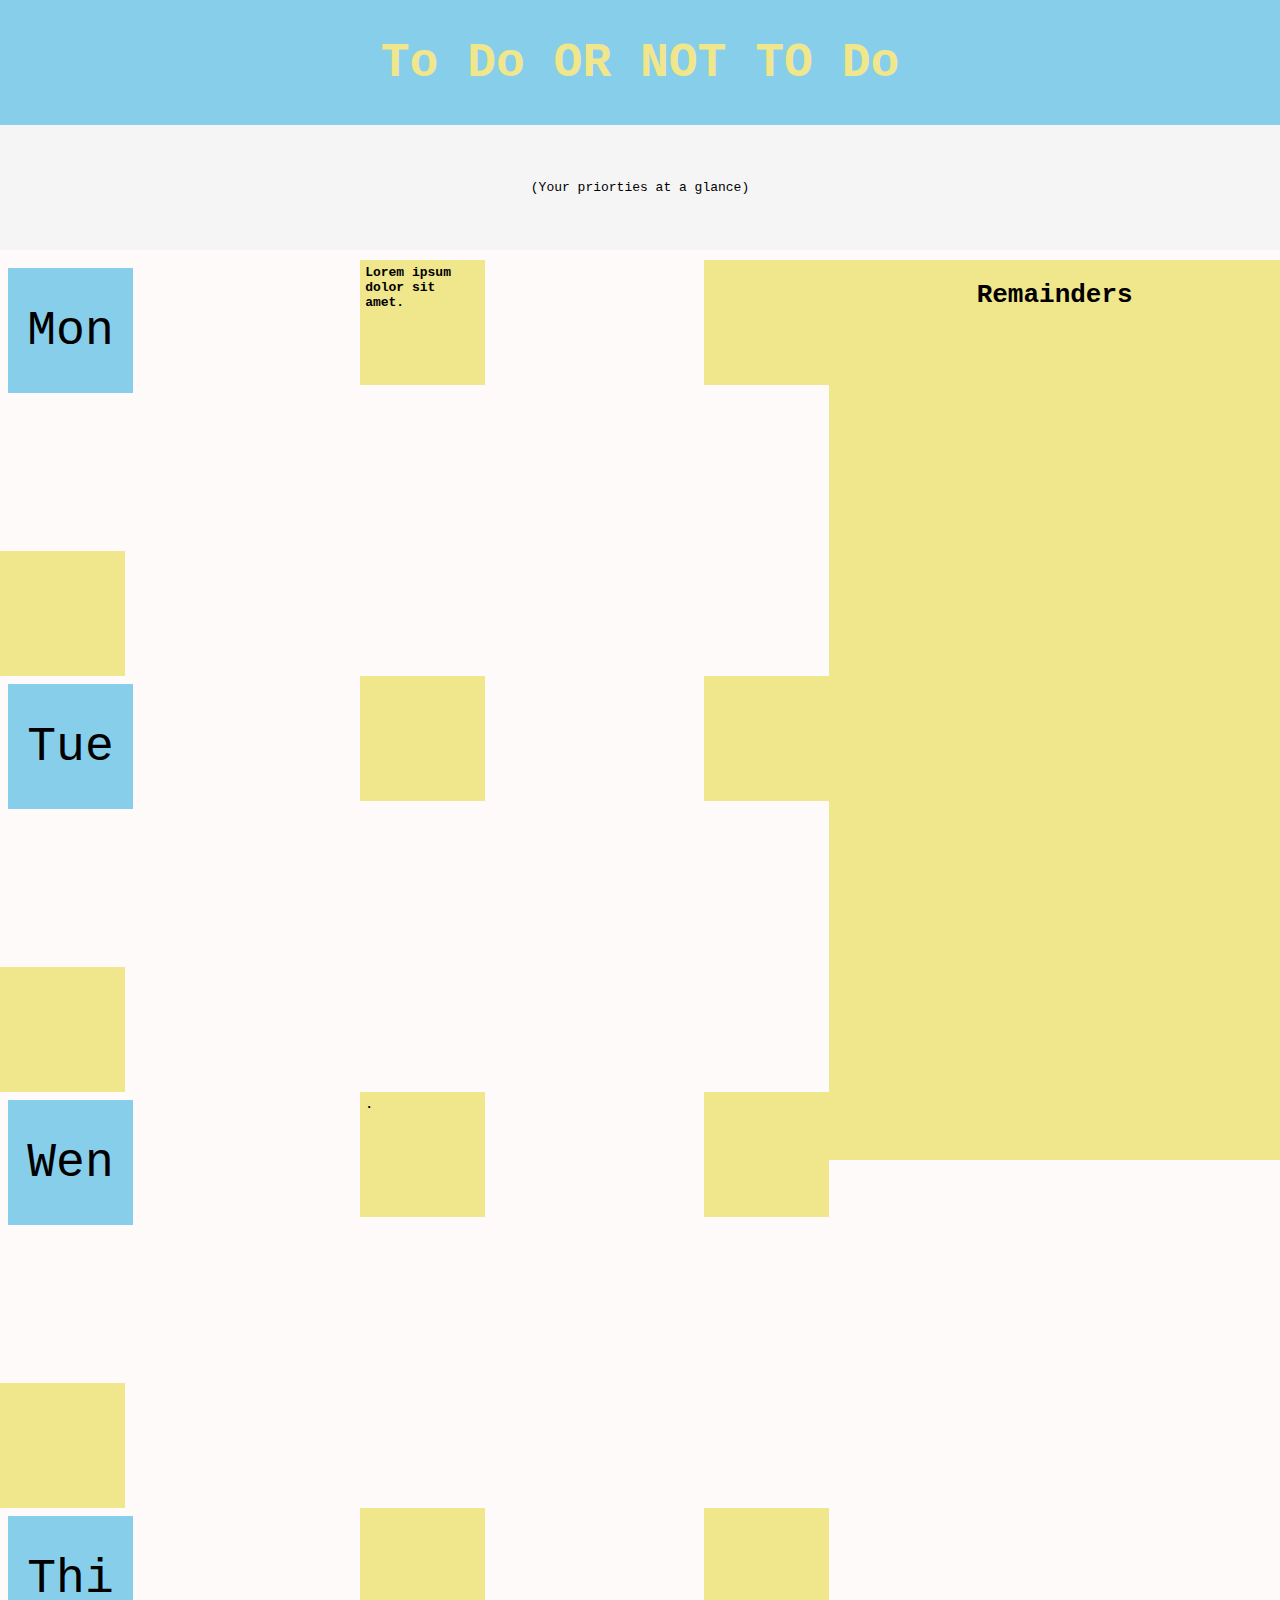
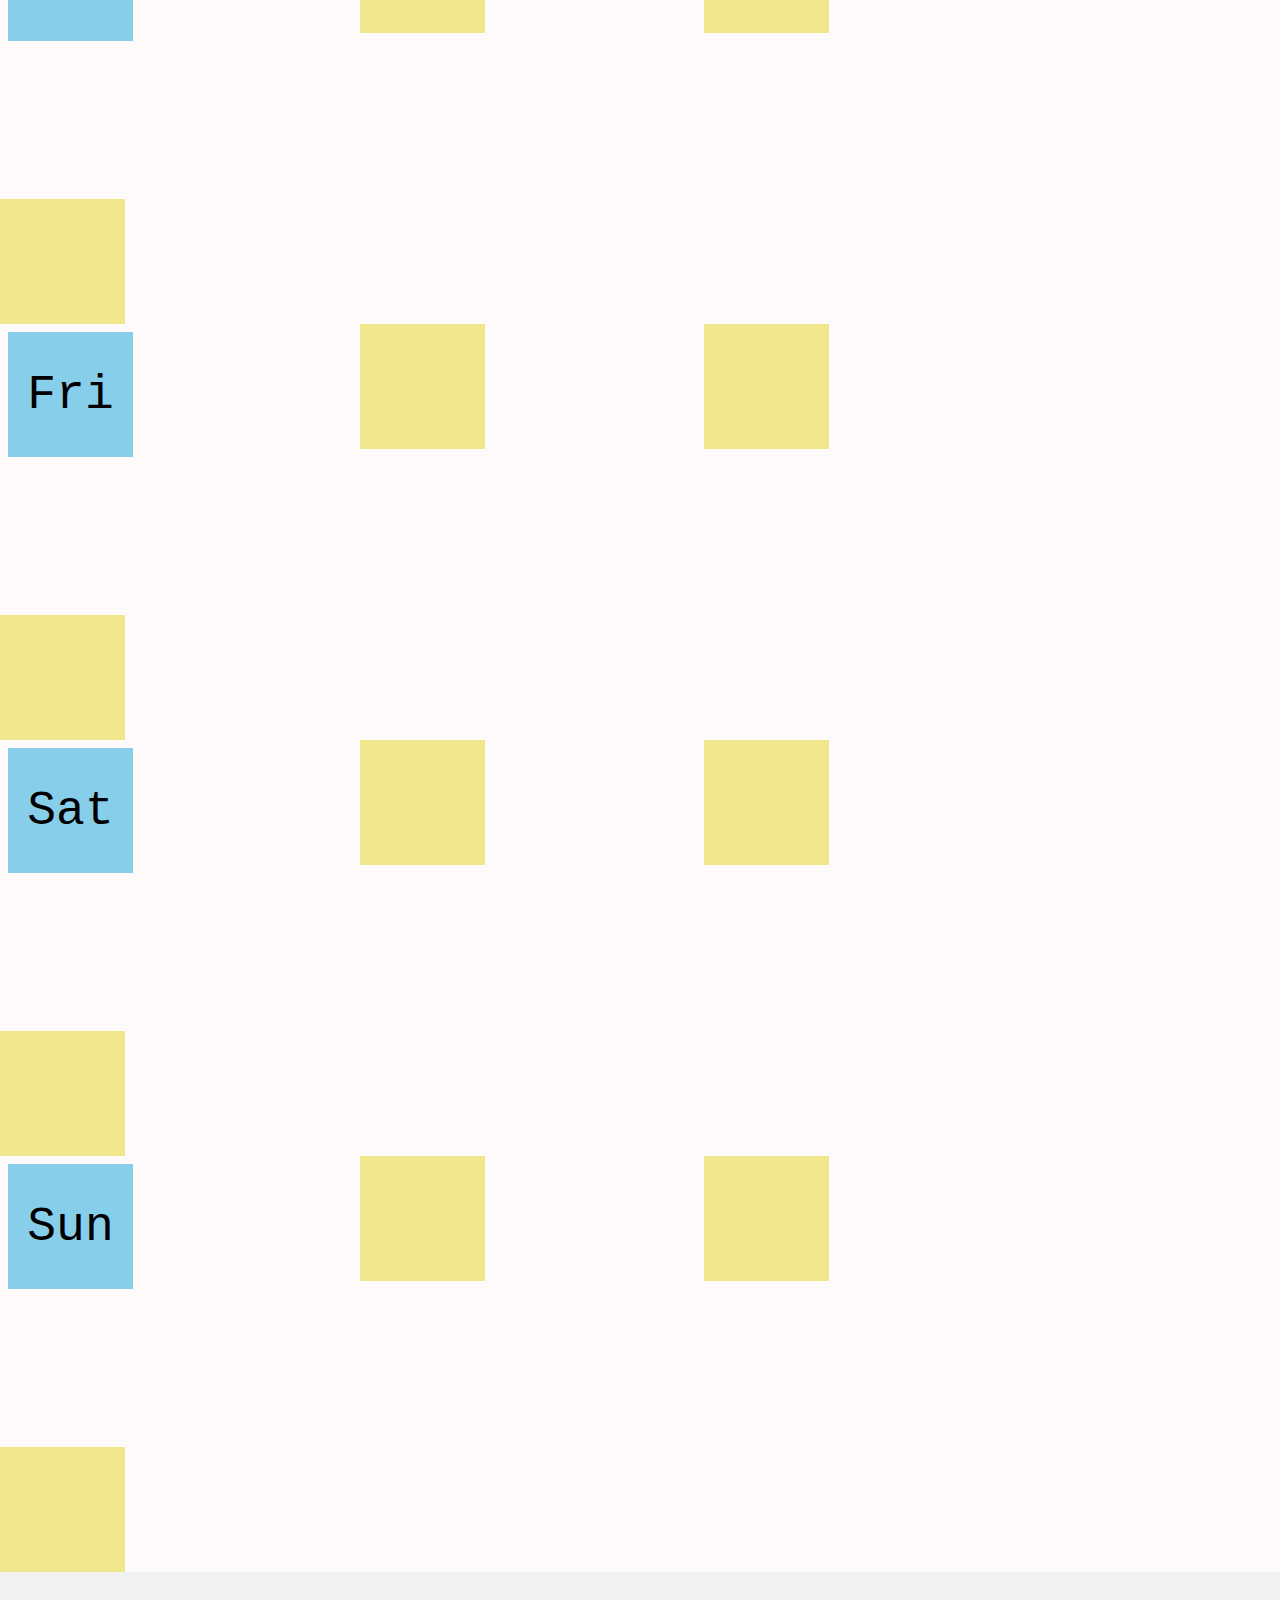
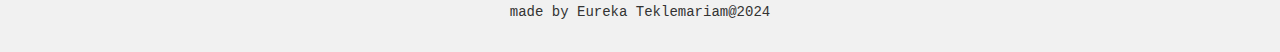
==== TO-DO/index.html @ 65a7072f "Add TO-DO" ====
<!DOCTYPE html>
<html lang="en">
<head>
    <meta charset="UTF-8">
    <meta name="viewport" content="width=device-width, initial-scale=1.0">
    <title>TO DO</title>
    <link rel="stylesheet" href="style.css">
</head>
<body>
    <header>
        <!-- the top section -->
        <div class="home">
            <div class="top">To Do OR NOT TO Do</div>
            <div class="lower">(Your priorties at a glance)</div>
        </div>
        <!-- the middle section -->
        <div class="middle">
            <div class="days">
                <div class="mon">
                    <div class="da">Mon</div>
                    <div class="item" style="background-color: khaki; height: 125px; width: 125px; font-weight: bold; padding: 5px;">Lorem ipsum dolor sit amet.</div>
                    <div class="item" style="background-color: khaki; height: 125px; width: 125px; font-weight: bold; padding: 5px;"></div>
                    <div class="item" style="background-color: khaki; height: 125px; width: 125px; font-weight: bold; padding: 5px;"></div>

                </div>

                <div class="mon">
                    <div class="da">Tue</div>
                    <div class="item" style="background-color: khaki; height: 125px; width: 125px; font-weight: bold; padding: 5px;"></div>
                    <div class="item" style="background-color: khaki; height: 125px; width: 125px; font-weight: bold; padding: 5px;"></div>
                    <div class="item" style="background-color: khaki; height: 125px; width: 125px; font-weight: bold; padding: 5px;"></div>

                </div>

                <div class="mon">
                    <div class="da">Wen</div>
                    <div class="item" style="background-color: khaki; height: 125px; width: 125px; font-weight: bold; padding: 5px;">.</div>
                    <div class="item" style="background-color: khaki; height: 125px; width: 125px; font-weight: bold; padding: 5px;"></div>
                    <div class="item" style="background-color: khaki; height: 125px; width: 125px; font-weight: bold; padding: 5px;"></div>

                </div>

                <div class="mon">
                    <div class="da">Thi</div>
                    <div class="item" style="background-color: khaki; height: 125px; width: 125px; font-weight: bold; padding: 5px;"></div>
                    <div class="item" style="background-color: khaki; height: 125px; width: 125px; font-weight: bold; padding: 5px;"></div>
                    <div class="item" style="background-color: khaki; height: 125px; width: 125px; font-weight: bold; padding: 5px;"></div>

                </div>

                <div class="mon">
                    <div class="da">Fri</div>
                    <div class="item" style="background-color: khaki; height: 125px; width: 125px; font-weight: bold; padding: 5px;"></div>
                    <div class="item" style="background-color: khaki; height: 125px; width: 125px; font-weight: bold; padding: 5px;"></div>
                    <div class="item" style="background-color: khaki; height: 125px; width: 125px; font-weight: bold; padding: 5px;"></div>

                </div>

                <div class="mon">
                    <div class="da">Sat</div>
                    <div class="item" style="background-color: khaki; height: 125px; width: 125px; font-weight: bold; padding: 5px;"></div>
                    <div class="item" style="background-color: khaki; height: 125px; width: 125px; font-weight: bold; padding: 5px;"></div>
                    <div class="item" style="background-color: khaki; height: 125px; width: 125px; font-weight: bold; padding: 5px;"></div>

                </div>

                <div class="mon">
                    <div class="da">Sun</div>
                    <div class="item" style="background-color: khaki; height: 125px; width: 125px; font-weight: bold; padding: 5px;"></div>
                    <div class="item" style="background-color: khaki; height: 125px; width: 125px; font-weight: bold; padding: 5px;"></div>
                    <div class="item" style="background-color: khaki; height: 125px; width: 125px; font-weight: bold; padding: 5px;"></div>

                </div>
            </div>
            <div class="remainder">Remainders</div>
        </div>

        <footer>
            <div>made by Eureka Teklemariam@2024</div>
            
          </footer>

    </header>
</body>
</html>
---- TO-DO/style.css ----
*{
    margin: 0;
    box-sizing: border-box;
}

body{
    background-color: snow;
    /* 'Rock Salt', cursive */
    font-family: monospace;
}

.home{
    display: flex;
    flex-direction: column;

}

.top{
    background-color: skyblue;
    color:khaki;
    width: 100%;
    height:125px;
    font-weight: bold;
    font-size:48px;
    display: flex;
    justify-content: center;
    align-items: center;
}

.lower{
    background-color: whitesmoke;
    width: 100%;
    height:125px;
    font-weight: 29px;
    display: flex;
    justify-content: center;
    align-items: center;
}

.middle{
    margin-top: 10px;
    display: flex;
    justify-content: space-between;

}

.remainder{
    background-color: khaki;
    width:525px;
    height:100vh;
    text-align: center;
    padding-top: 20px;
    font-weight: bold;
    font-size: 26px;
}

.da{
    background-color: skyblue;
    display: flex;
    align-items: center;
    justify-content: center;
    height: 125px;
    width:125px;
    font-size: 48px;
    margin:8px;
}



.mon{
    display: flex;
    flex-wrap: wrap;
    justify-content: space-between;
    gap:150px;
}

footer {
    display: flex;
    justify-content: center;
    align-items: center;
    background-color: #f1f1f1;
    height: 80px;
    padding: 0 20px;
  }
  
  footer div {
    font-size: 14px;
    color: #333;
  }
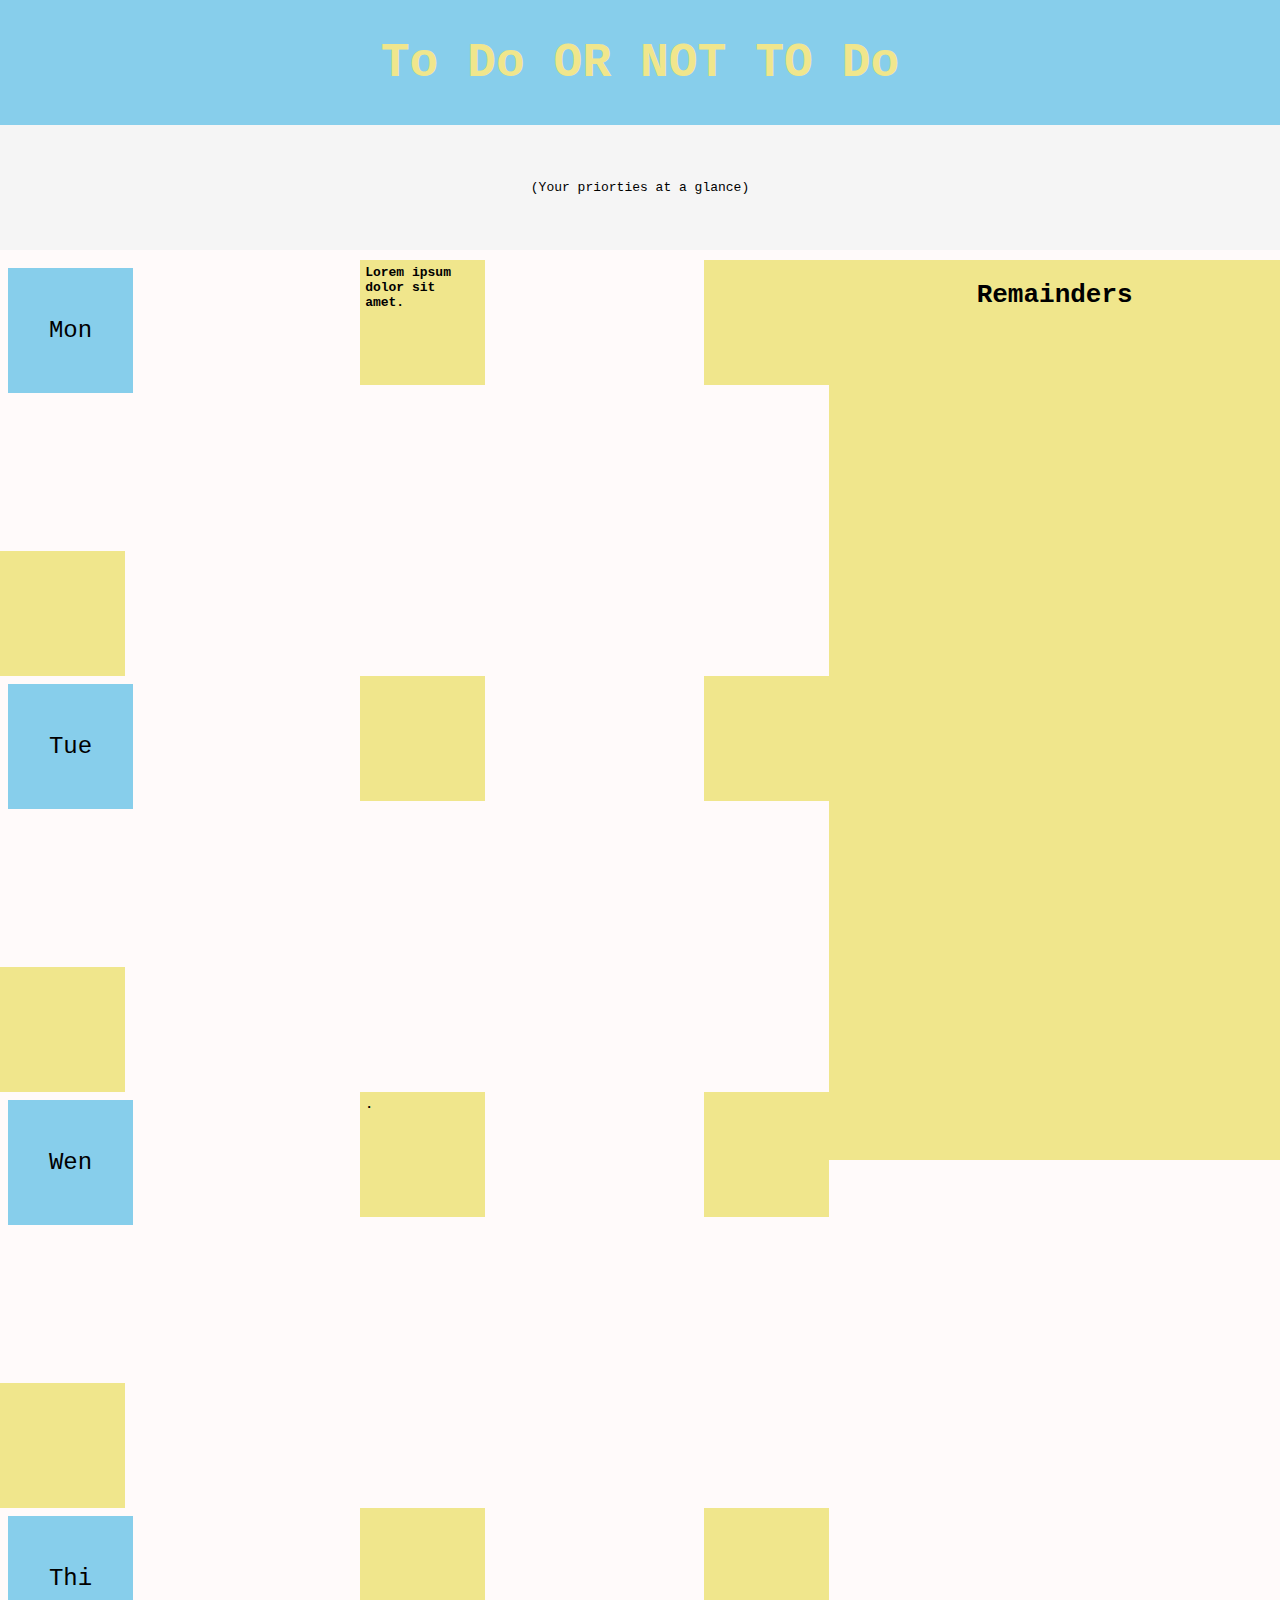
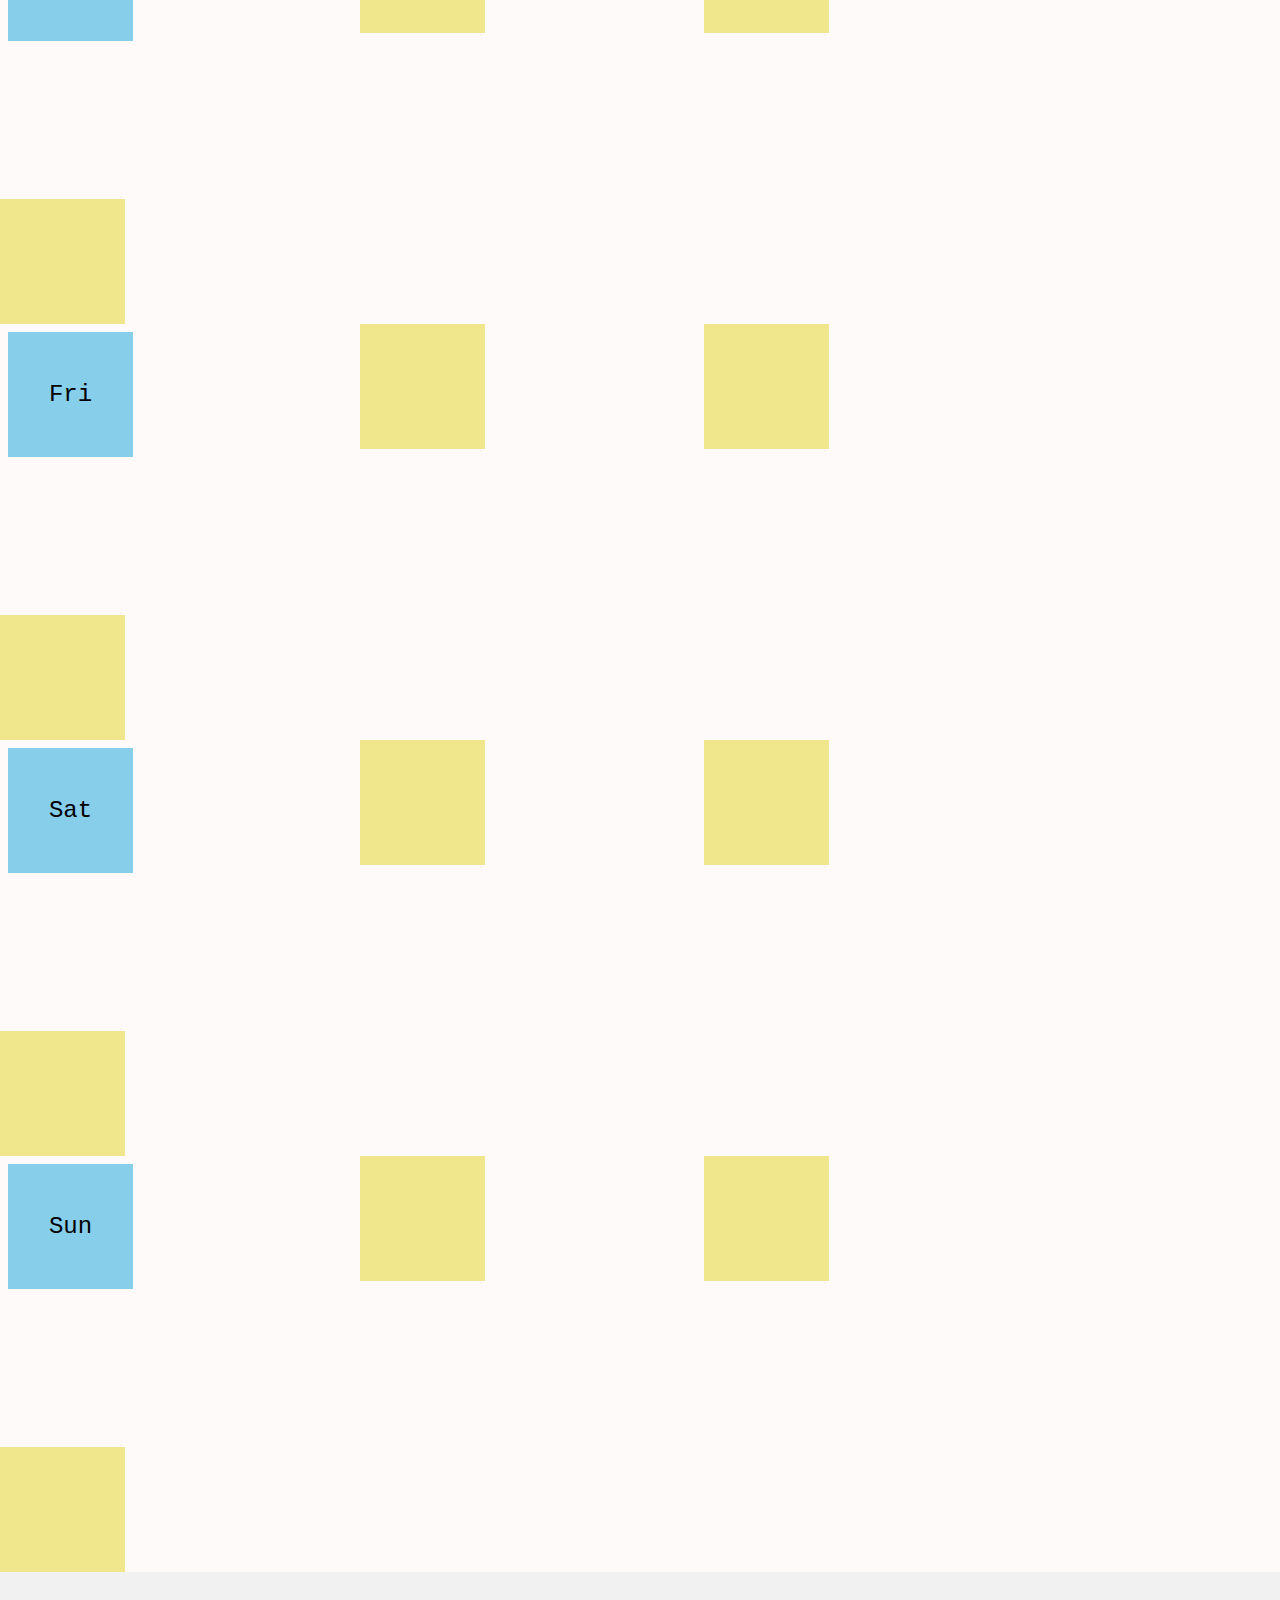
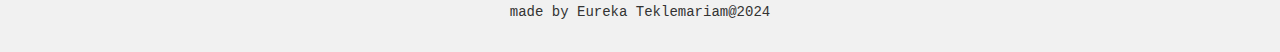
==== commit a974dffd: "Add TO-DO" ====
--- a/TO-DO/index.html
+++ b/TO-DO/index.html
@@ -24,7 +24,7 @@
 
                 </div>
 
-                <div class="mon">
+                <div class="Tue">
                     <div class="da">Tue</div>
                     <div class="item" style="background-color: khaki; height: 125px; width: 125px; font-weight: bold; padding: 5px;"></div>
                     <div class="item" style="background-color: khaki; height: 125px; width: 125px; font-weight: bold; padding: 5px;"></div>
@@ -32,7 +32,7 @@
 
                 </div>
 
-                <div class="mon">
+                <div class="Wen">
                     <div class="da">Wen</div>
                     <div class="item" style="background-color: khaki; height: 125px; width: 125px; font-weight: bold; padding: 5px;">.</div>
                     <div class="item" style="background-color: khaki; height: 125px; width: 125px; font-weight: bold; padding: 5px;"></div>
@@ -40,7 +40,7 @@
 
                 </div>
 
-                <div class="mon">
+                <div class="Thi">
                     <div class="da">Thi</div>
                     <div class="item" style="background-color: khaki; height: 125px; width: 125px; font-weight: bold; padding: 5px;"></div>
                     <div class="item" style="background-color: khaki; height: 125px; width: 125px; font-weight: bold; padding: 5px;"></div>
@@ -48,7 +48,7 @@
 
                 </div>
 
-                <div class="mon">
+                <div class="Fri">
                     <div class="da">Fri</div>
                     <div class="item" style="background-color: khaki; height: 125px; width: 125px; font-weight: bold; padding: 5px;"></div>
                     <div class="item" style="background-color: khaki; height: 125px; width: 125px; font-weight: bold; padding: 5px;"></div>
@@ -56,7 +56,7 @@
 
                 </div>
 
-                <div class="mon">
+                <div class="Sat">
                     <div class="da">Sat</div>
                     <div class="item" style="background-color: khaki; height: 125px; width: 125px; font-weight: bold; padding: 5px;"></div>
                     <div class="item" style="background-color: khaki; height: 125px; width: 125px; font-weight: bold; padding: 5px;"></div>
@@ -64,7 +64,7 @@
 
                 </div>
 
-                <div class="mon">
+                <div class="Sun">
                     <div class="da">Sun</div>
                     <div class="item" style="background-color: khaki; height: 125px; width: 125px; font-weight: bold; padding: 5px;"></div>
                     <div class="item" style="background-color: khaki; height: 125px; width: 125px; font-weight: bold; padding: 5px;"></div>
--- a/TO-DO/style.css
+++ b/TO-DO/style.css
@@ -38,6 +38,7 @@
 }
 
 .middle{
+    background-color: snow;
     margin-top: 10px;
     display: flex;
     justify-content: space-between;
@@ -61,18 +62,20 @@
     justify-content: center;
     height: 125px;
     width:125px;
-    font-size: 48px;
+    font-size: 24px;
     margin:8px;
 }
 
 
 
-.mon{
+.mon,.Tue,.Wen,.Thi,.Fri,.Sat,.Sun{
     display: flex;
     flex-wrap: wrap;
     justify-content: space-between;
     gap:150px;
 }
+
+
 
 footer {
     display: flex;
